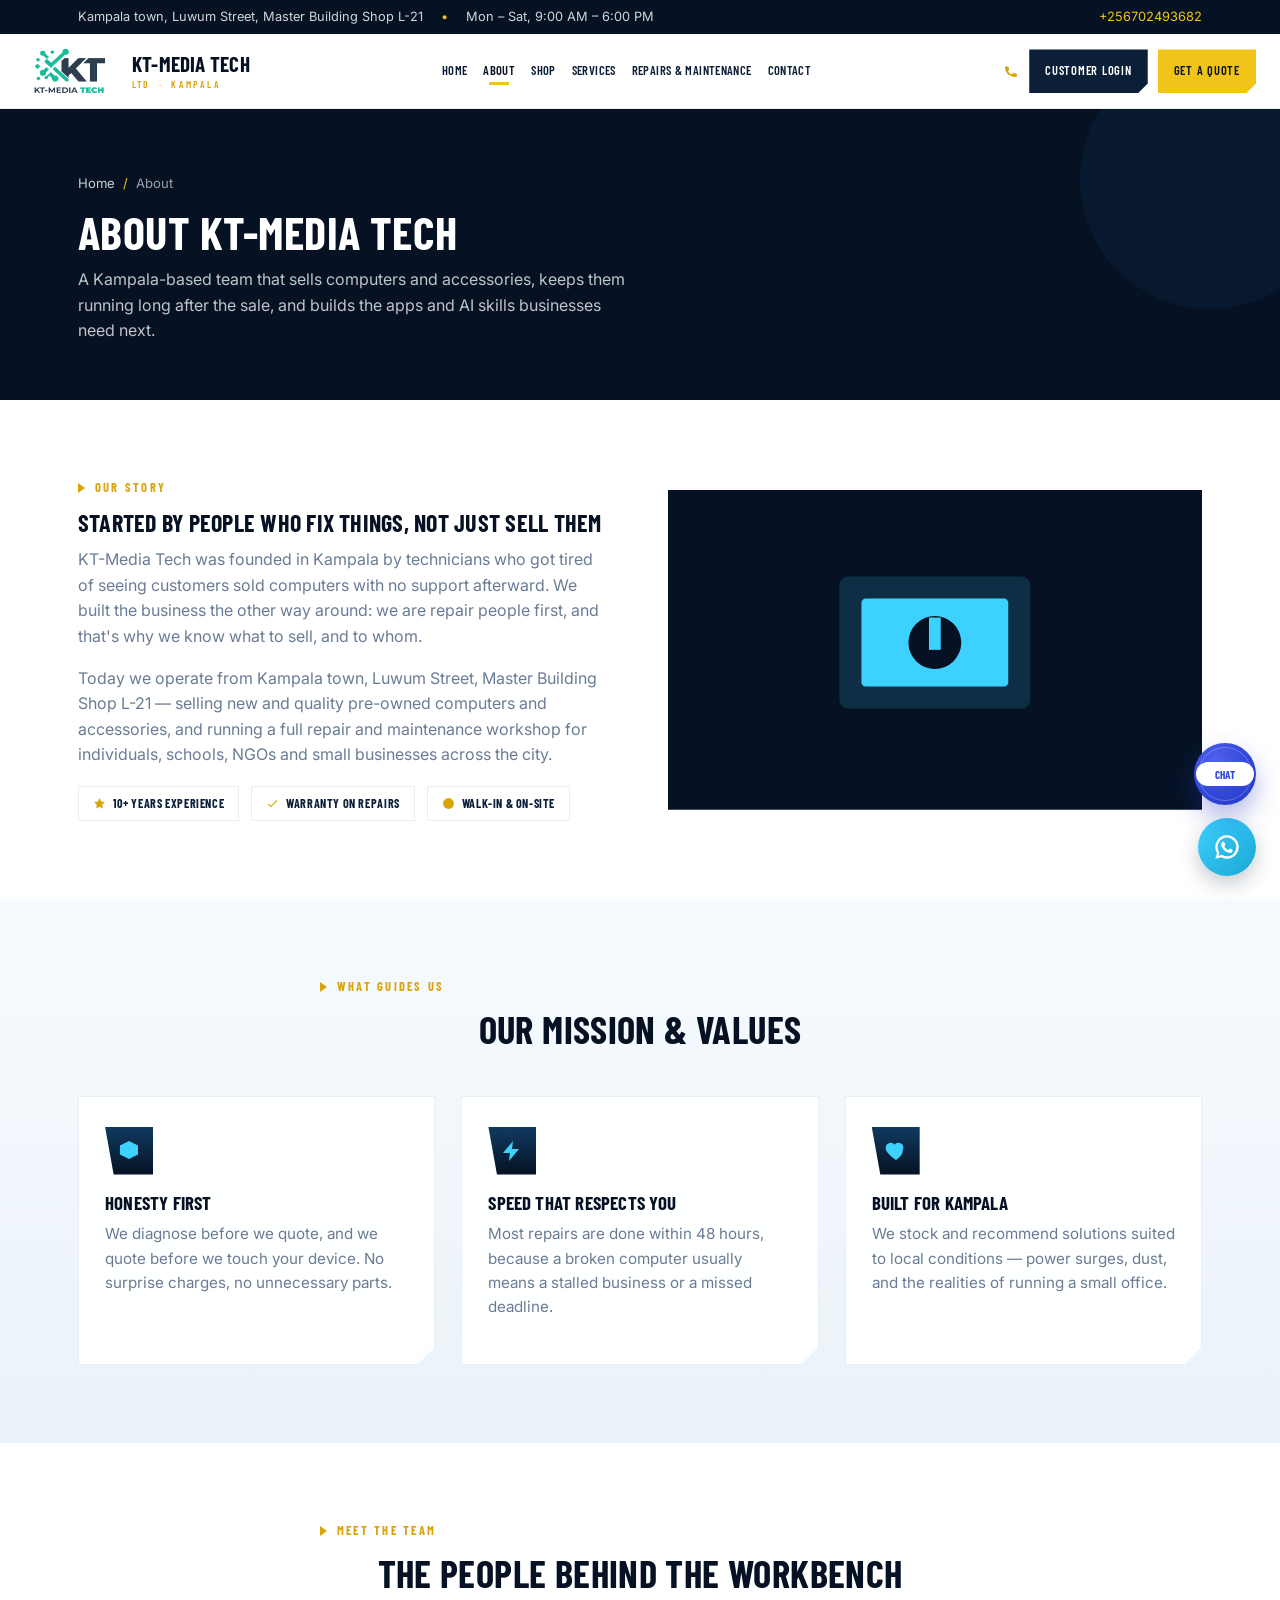
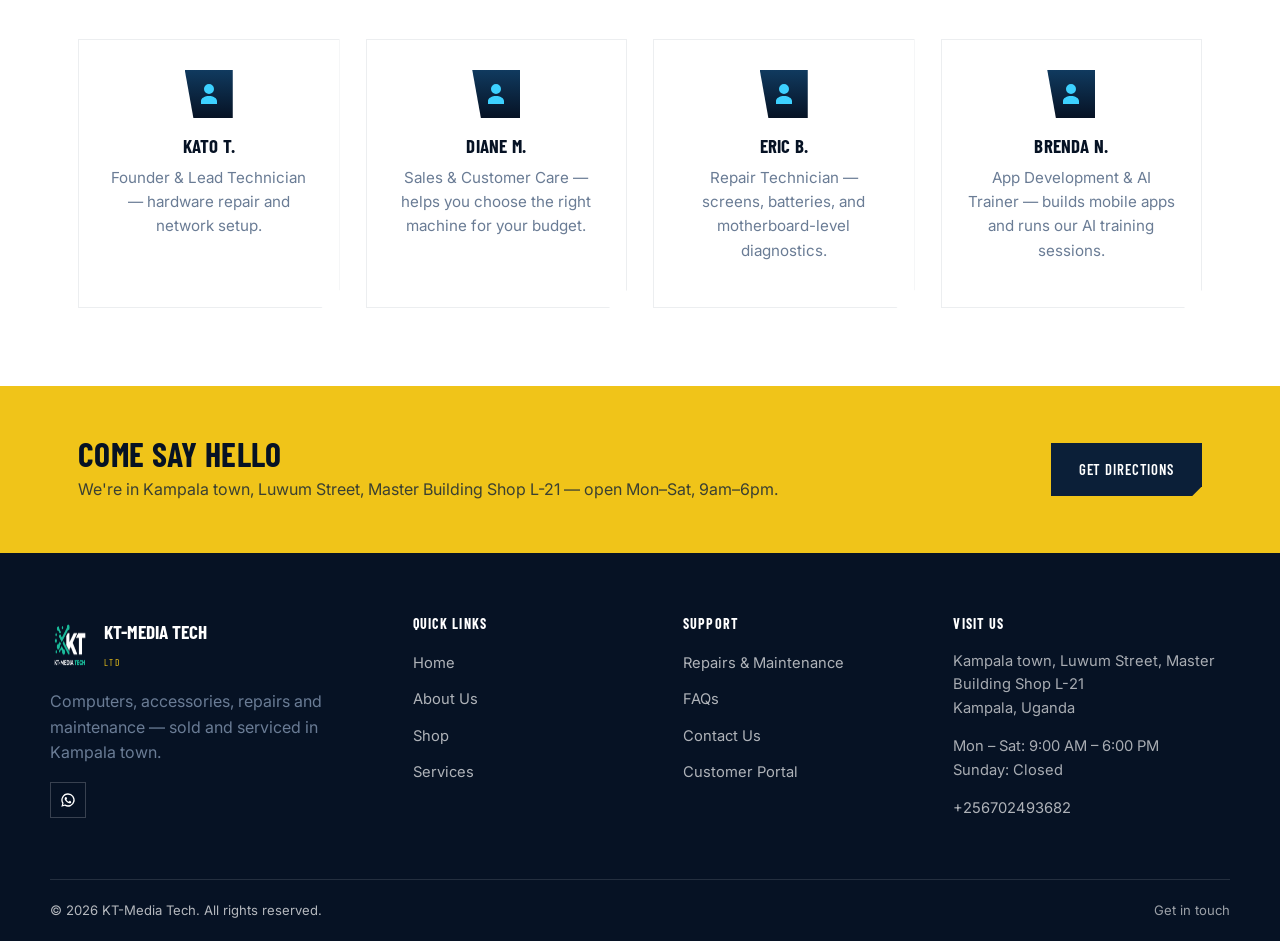
==== pages/about.html @ 31d77888 "Add files via upload" ====
<!DOCTYPE html>
<html lang="en">
<head>
<meta charset="UTF-8">
<meta name="viewport" content="width=device-width, initial-scale=1.0">
<meta name="language" content="English">
<meta name="author" content="KT-Media Tech Ltd">
<meta name="robots" content="index, follow">
<meta name="theme-color" content="#0b1f38">
<title>About Us — KT-Media Tech</title>
<meta name="description" content="Learn about KT-Media Tech, a Kampala-based computer sales, repair and maintenance company located Luwum Street, Master Building Shop L-21.">
<meta name="keywords" content="about KT-Media Tech, computer company Kampala, IT services provider Uganda, computer repair experts, business solutions Kampala">
<link rel="canonical" href="https://kt-media-tech.com/pages/about.html">
<meta property="og:title" content="About Us — KT-Media Tech">
<meta property="og:description" content="Learn about KT-Media Tech, a Kampala-based computer sales, repair and maintenance company.">
<meta property="og:type" content="website">
<meta property="og:url" content="https://kt-media-tech.com/pages/about.html">
<meta property="og:image" content="https://kt-media-tech.com/assets/logo.png">
<meta name="twitter:card" content="summary_large_image">
<meta name="twitter:title" content="About Us — KT-Media Tech">
<meta name="twitter:description" content="Learn about KT-Media Tech, a Kampala-based computer sales, repair and maintenance company.">
<meta name="twitter:image" content="https://kt-media-tech.com/assets/logo.png">
<link rel="icon" href="../assets/logo.png">
<link rel="preconnect" href="https://fonts.googleapis.com">
<link href="https://fonts.googleapis.com/css2?family=Barlow+Condensed:wght@500;600;700;800&family=Inter:wght@400;500;600;700&display=swap" rel="stylesheet">
<link rel="stylesheet" href="../assets/style.css">
</head>
<body>

<div class="topbar">
  <div class="container">
    <div class="seg">
      <span>Kampala town, Luwum Street, Master Building Shop L-21</span>
      <span class="dot">•</span>
      <span>Mon – Sat, 9:00 AM – 6:00 PM</span>
    </div>
    <div class="seg"><a href="tel:+256702493682">+256702493682</a></div>
  </div>
</div>

<header class="site-header">
  <div class="header-inner">
    <a href="../index.html" class="brand">
      <img src="../assets/logo.png" alt="KT-Media Tech logo">
      <span class="brand-text">
        <span class="t1">KT-MEDIA TECH</span><br>
        <span class="t2">LTD &nbsp;·&nbsp; KAMPALA</span>
      </span>
    </a>
    <nav class="main-nav">
      <a href="../index.html">Home</a>
      <a href="about.html" class="active">About</a>
      <a href="shop.html">Shop</a>
      <a href="services.html">Services</a>
      <a href="repairs.html">Repairs &amp; Maintenance</a>
      <a href="contact.html">Contact</a>
    </nav>
    <div class="header-cta">
      <span class="header-phone">
        <svg viewBox="0 0 24 24"><path d="M6.6 10.8c1.4 2.7 3.7 5 6.4 6.4l2.1-2.1c.3-.3.7-.4 1-.2 1.1.4 2.3.7 3.6.7.6 0 1 .4 1 1v3.4c0 .6-.4 1-1 1C9.6 21 3 14.4 3 6.3c0-.6.4-1 1-1h3.5c.6 0 1 .4 1 1 0 1.3.2 2.5.7 3.6.1.4 0 .8-.3 1.1l-2.3 2.1z"/></svg>
        <span class="label">+256702493682</span>
      </span>
      <a href="login.html" class="btn btn-navy">Customer Login</a>
      <a href="contact.html" class="btn btn-gold">Get a Quote</a>
    </div>
    <button class="nav-toggle" aria-label="Toggle menu"><span></span><span></span><span></span></button>
  </div>
</header>

<section class="page-hero">
  <div class="container">
    <div class="breadcrumb"><a href="../index.html">Home</a><span class="sep">/</span><span>About</span></div>
    <h1>About KT-Media Tech</h1>
    <p>A Kampala-based team that sells computers and accessories, keeps them running long after the sale, and builds the apps and AI skills businesses need next.</p>
  </div>
</section>

<section>
  <div class="container split">
    <div>
      <div class="eyebrow">Our story</div>
      <h2>Started by people who fix things, not just sell them</h2>
      <p>KT-Media Tech was founded in Kampala by technicians who got tired of seeing customers sold computers with no support afterward. We built the business the other way around: we are repair people first, and that's why we know what to sell, and to whom.</p>
      <p>Today we operate from Kampala town, Luwum Street, Master Building Shop L-21 — selling new and quality pre-owned computers and accessories, and running a full repair and maintenance workshop for individuals, schools, NGOs and small businesses across the city.</p>
      <div class="badge-row">
        <span class="badge"><svg viewBox="0 0 24 24"><path d="M12 2l3.1 6.3L22 9.3l-5 4.9 1.2 6.8L12 17.8l-6.2 3.2L7 14.2l-5-4.9 6.9-1z"/></svg>10+ years experience</span>
        <span class="badge"><svg viewBox="0 0 24 24"><path d="M9 16.2L4.8 12l-1.4 1.4L9 19 21 7l-1.4-1.4z"/></svg>Warranty on repairs</span>
        <span class="badge"><svg viewBox="0 0 24 24"><path d="M12 2a10 10 0 100 20 10 10 0 000-20z"/></svg>Walk-in & on-site</span>
      </div>
    </div>
    <div class="split-media">
      <svg viewBox="0 0 200 200" fill="none">
        <rect x="35" y="50" width="130" height="90" rx="6" fill="#3dd1ff" opacity="0.15"/>
        <rect x="50" y="65" width="100" height="60" rx="3" fill="#3dd1ff"/>
        <circle cx="100" cy="95" r="18" fill="#061224"/>
        <rect x="96" y="78" width="8" height="22" fill="#3dd1ff"/>
      </svg>
    </div>
  </div>
</section>

<section class="section-mist">
  <div class="container">
    <div class="section-head center">
      <div class="eyebrow">What guides us</div>
      <h2>Our mission &amp; values</h2>
    </div>
    <div class="grid grid-3">
      <div class="card">
        <div class="icon"><svg viewBox="0 0 24 24"><path d="M12 2l9 4.5v9L12 20l-9-4.5v-9z"/></svg></div>
        <h3>Honesty First</h3>
        <p>We diagnose before we quote, and we quote before we touch your device. No surprise charges, no unnecessary parts.</p>
      </div>
      <div class="card">
        <div class="icon"><svg viewBox="0 0 24 24"><path d="M13 2L3 14h7l-1 8 10-12h-7z"/></svg></div>
        <h3>Speed That Respects You</h3>
        <p>Most repairs are done within 48 hours, because a broken computer usually means a stalled business or a missed deadline.</p>
      </div>
      <div class="card">
        <div class="icon"><svg viewBox="0 0 24 24"><path d="M12 21s-7-4.4-9.5-9C0.7 8.4 2 4.8 5.6 4c2-.5 3.8.3 5 1.8.9-1.5 2.9-2.3 5-1.8 3.6.8 4.9 4.4 3 8C19 16.6 12 21 12 21z"/></svg></div>
        <h3>Built for Kampala</h3>
        <p>We stock and recommend solutions suited to local conditions — power surges, dust, and the realities of running a small office.</p>
      </div>
    </div>
  </div>
</section>

<section>
  <div class="container">
    <div class="section-head center">
      <div class="eyebrow">Meet the team</div>
      <h2>The people behind the workbench</h2>
    </div>
    <div class="grid grid-4">
      <div class="card text-center">
        <div class="icon" style="margin-inline:auto;"><svg viewBox="0 0 24 24"><path d="M12 12a5 5 0 100-10 5 5 0 000 10zm0 2c-4 0-8 2-8 5v3h16v-3c0-3-4-5-8-5z"/></svg></div>
        <h3>Kato T.</h3>
        <p>Founder &amp; Lead Technician — hardware repair and network setup.</p>
      </div>
      <div class="card text-center">
        <div class="icon" style="margin-inline:auto;"><svg viewBox="0 0 24 24"><path d="M12 12a5 5 0 100-10 5 5 0 000 10zm0 2c-4 0-8 2-8 5v3h16v-3c0-3-4-5-8-5z"/></svg></div>
        <h3>Diane M.</h3>
        <p>Sales &amp; Customer Care — helps you choose the right machine for your budget.</p>
      </div>
      <div class="card text-center">
        <div class="icon" style="margin-inline:auto;"><svg viewBox="0 0 24 24"><path d="M12 12a5 5 0 100-10 5 5 0 000 10zm0 2c-4 0-8 2-8 5v3h16v-3c0-3-4-5-8-5z"/></svg></div>
        <h3>Eric B.</h3>
        <p>Repair Technician — screens, batteries, and motherboard-level diagnostics.</p>
      </div>
      <div class="card text-center">
        <div class="icon" style="margin-inline:auto;"><svg viewBox="0 0 24 24"><path d="M12 12a5 5 0 100-10 5 5 0 000 10zm0 2c-4 0-8 2-8 5v3h16v-3c0-3-4-5-8-5z"/></svg></div>
        <h3>Brenda N.</h3>
        <p>App Development &amp; AI Trainer — builds mobile apps and runs our AI training sessions.</p>
      </div>
    </div>
  </div>
</section>

<section class="cta-banner">
  <div class="container cta-banner-inner">
    <div>
      <h2>Come say hello</h2>
      <p>We're in Kampala town, Luwum Street, Master Building Shop L-21 — open Mon–Sat, 9am–6pm.</p>
    </div>
    <a href="contact.html" class="btn btn-navy">Get Directions</a>
  </div>
</section>

<footer class="site-footer">
  <div class="container footer-top">
    <div>
      <div class="footer-brand">
        <img src="../assets/kt-media-logo-bright.png" alt="KT-Media Tech logo">
        <span><span class="t1">KT-MEDIA TECH</span><br><span class="t2">LTD</span></span>
      </div>
      <p>Computers, accessories, repairs and maintenance — sold and serviced in Kampala town.</p>
      <div class="footer-social">
        <a href="#" aria-label="Facebook"><svg viewBox="0 0 24 24"><path d="M22 12a10 10 0 10-11.6 9.9v-7H7.9V12h2.5v-1.9c0-2.5 1.5-3.9 3.7-3.9 1.1 0 2.2.2 2.2.2v2.5h-1.3c-1.2 0-1.6.8-1.6 1.6V12h2.8l-.4 2.9h-2.4v7A10 10 0 0022 12z"/></svg></a>
        <a href="#" aria-label="Instagram"><svg viewBox="0 0 24 24"><path d="M12 2.2c3.2 0 3.6 0 4.8.1 1.2.1 2 .2 2.6.5.7.3 1.2.6 1.7 1.1.5.5.9 1 1.1 1.7.3.6.4 1.4.5 2.6.1 1.2.1 1.6.1 4.8s0 3.6-.1 4.8c-.1 1.2-.2 2-.5 2.6-.3.7-.6 1.2-1.1 1.7-.5.5-1 .9-1.7 1.1-.6.3-1.4.4-2.6.5-1.2.1-1.6.1-4.8.1s-3.6 0-4.8-.1c-1.2-.1-2-.2-2.6-.5-.7-.3-1.2-.6-1.7-1.1-.5-.5-.9-1-1.1-1.7-.3-.6-.4-1.4-.5-2.6C2 15.6 2 15.2 2 12s0-3.6.1-4.8c.1-1.2.2-2 .5-2.6.3-.7.6-1.2 1.1-1.7.5-.5 1-.9 1.7-1.1.6-.3 1.4-.4 2.6-.5C9.4 2.2 9.8 2.2 12 2.2zm0 1.8c-3.1 0-3.5 0-4.7.1-1 0-1.6.2-2 .3-.5.2-.8.4-1.2.8-.4.4-.6.7-.8 1.2-.1.4-.3 1-.3 2C3 9.5 3 9.9 3 13s0 3.5.1 4.7c0 1 .2 1.6.3 2 .2.5.4.8.8 1.2.4.4.7.6 1.2.8.4.1 1 .3 2 .3 1.2.1 1.6.1 4.7.1s3.5 0 4.7-.1c1 0 1.6-.2 2-.3.5-.2.8-.4 1.2-.8.4-.4.6-.7.8-1.2.1-.4.3-1 .3-2 .1-1.2.1-1.6.1-4.7s0-3.5-.1-4.7c0-1-.2-1.6-.3-2-.2-.5-.4-.8-.8-1.2-.4-.4-.7-.6-1.2-.8-.4-.1-1-.3-2-.3-1.2-.1-1.6-.1-4.7-.1zM12 7a5 5 0 110 10 5 5 0 010-10zm0 1.8a3.2 3.2 0 100 6.4 3.2 3.2 0 000-6.4zm5.4-3a1.2 1.2 0 110 2.4 1.2 1.2 0 010-2.4z"/></svg></a>
        <a href="https://wa.me/256702493682" aria-label="WhatsApp"><svg viewBox="0 0 24 24"><path d="M12 2a10 10 0 00-8.6 15.1L2 22l5.1-1.3A10 10 0 1012 2zm0 18a8 8 0 01-4.1-1.1l-.3-.2-3 .8.8-2.9-.2-.3A8 8 0 1112 20zm4.4-5.9c-.2-.1-1.4-.7-1.6-.8-.2-.1-.4-.1-.5.1-.2.2-.6.8-.8 1-.1.2-.3.2-.5.1-1.5-.6-2.5-1.5-3.3-2.9-.1-.2-.1-.4.1-.5.2-.2.4-.4.6-.6.2-.2.2-.4.1-.6-.1-.2-.6-1.5-.8-2-.2-.5-.4-.4-.6-.4h-.5c-.2 0-.5.1-.7.3-.2.2-.9.9-.9 2.2s.9 2.6 1.1 2.8c.1.2 1.7 2.7 4.3 3.7 2 .8 2.4.6 2.8.5.4 0 1.2-.5 1.4-1 .2-.5.2-.9.1-1z"/></svg></a>
      </div>
    </div>
    <div class="footer-col">
      <h4>Quick Links</h4>
      <ul>
        <li><a href="../index.html">Home</a></li>
        <li><a href="about.html">About Us</a></li>
        <li><a href="shop.html">Shop</a></li>
        <li><a href="services.html">Services</a></li>
      </ul>
    </div>
    <div class="footer-col">
      <h4>Support</h4>
      <ul>
        <li><a href="repairs.html">Repairs &amp; Maintenance</a></li>
        <li><a href="faq.html">FAQs</a></li>
        <li><a href="contact.html">Contact Us</a></li>
        <li><a href="login.html">Customer Portal</a></li>
      </ul>
    </div>
    <div class="footer-col">
      <h4>Visit Us</h4>
      <p>Kampala town, Luwum Street, Master Building Shop L-21<br>Kampala, Uganda</p>
      <p>Mon – Sat: 9:00 AM – 6:00 PM<br>Sunday: Closed</p>
      <p><a href="tel:+256702493682">+256702493682</a></p>
    </div>
  </div>
  <div class="container footer-bottom">
    <span>&copy; <span data-year></span> KT-Media Tech. All rights reserved.</span>
    <span><a href="contact.html">Get in touch</a></span>
  </div>
</footer>

<a href="https://wa.me/256702493682" class="float-whatsapp" aria-label="Chat on WhatsApp" target="_blank" rel="noopener">
  <svg viewBox="0 0 24 24"><path d="M12 2a10 10 0 00-8.6 15.1L2 22l5.1-1.3A10 10 0 1012 2zm0 18a8 8 0 01-4.1-1.1l-.3-.2-3 .8.8-2.9-.2-.3A8 8 0 1112 20zm4.4-5.9c-.2-.1-1.4-.7-1.6-.8-.2-.1-.4-.1-.5.1-.2.2-.6.8-.8 1-.1.2-.3.2-.5.1-1.5-.6-2.5-1.5-3.3-2.9-.1-.2-.1-.4.1-.5.2-.2.4-.4.6-.6.2-.2.2-.4.1-.6-.1-.2-.6-1.5-.8-2-.2-.5-.4-.4-.6-.4h-.5c-.2 0-.5.1-.7.3-.2.2-.9.9-.9 2.2s.9 2.6 1.1 2.8c.1.2 1.7 2.7 4.3 3.7 2 .8 2.4.6 2.8.5.4 0 1.2-.5 1.4-1 .2-.5.2-.9.1-1z"/></svg>
</a>

<script src="../assets/site-config.js"></script>
<script src="../assets/main.js"></script>
</body>
</html>
---- assets/style.css ----
/* ===================================================================
   KT-Media Tech — Stylesheet
   Tokens: navy #0b1f38, navy-deep #061224, cyan #3dd1ff, gold #f0c419 (secondary accent)
   =================================================================== */

:root{
  --navy: #0b1f38;
  --navy-deep: #061224;
  --navy-soft: #103a5f;
  --cyan: #3dd1ff;
  --cyan-deep: #1ba7d4;
  --gold: #f0c419;
  --gold-deep: #d9a409;
  --ink: #0f2138;
  --mist: #edf5fb;
  --line: rgba(15,33,56,0.08);
  --white: #ffffff;
  --grey: #6a7c95;

  --font-display: "Barlow Condensed", sans-serif;
  --font-body: "Inter", sans-serif;

  --container: 1180px;
  --radius: 6px;
}

*{ box-sizing: border-box; }
html{ scroll-behavior: smooth; }
body{
  margin:0;
  font-family: var(--font-body);
  color: var(--ink);
  background: var(--white);
  line-height: 1.6;
  -webkit-font-smoothing: antialiased;
}
img{ max-width:100%; display:block; }
a{ color:inherit; text-decoration:none; }
ul{ margin:0; padding:0; list-style:none; }
h1,h2,h3,h4{
  font-family: var(--font-display);
  text-transform: uppercase;
  letter-spacing: 0.01em;
  line-height: 1.05;
  margin: 0 0 0.5em;
  color: var(--navy-deep);
}
p{ margin: 0 0 1em; color: var(--grey); }
.container{
  max-width: var(--container);
  margin: 0 auto;
  padding: 0 28px;
}

:focus-visible{
  outline: 3px solid var(--gold);
  outline-offset: 2px;
}

@media (prefers-reduced-motion: reduce){
  *{ animation-duration: 0.001ms !important; animation-iteration-count: 1 !important; transition-duration: 0.001ms !important; scroll-behavior: auto !important; }
}

/* ---------- chevron / power signature ---------- */
.chip{
  display:inline-flex;
  align-items:center;
  gap:8px;
  font-family: var(--font-display);
  text-transform: uppercase;
  font-weight: 600;
  font-size: 0.78rem;
  letter-spacing: 0.12em;
  color: var(--navy);
}
.chip::before{
  content:"";
  width:0; height:0;
  border-top: 6px solid transparent;
  border-bottom: 6px solid transparent;
  border-left: 8px solid var(--gold);
}

.cut{
  clip-path: polygon(0 0, 100% 0, 100% calc(100% - 16px), calc(100% - 16px) 100%, 0 100%);
}
.cut-left{
  clip-path: polygon(16px 0, 100% 0, 100% 100%, 0 100%, 0 16px);
}

/* ---------- buttons ---------- */
.btn{
  display:inline-flex;
  align-items:center;
  gap:10px;
  font-family: var(--font-display);
  text-transform: uppercase;
  letter-spacing: 0.06em;
  font-weight: 600;
  font-size: 0.92rem;
  padding: 13px 26px;
  border: 2px solid transparent;
  cursor:pointer;
  transition: transform 0.15s ease, background 0.15s ease, color 0.15s ease, border-color 0.15s ease, box-shadow 0.15s ease;
  clip-path: polygon(0 0, 100% 0, 100% calc(100% - 10px), calc(100% - 10px) 100%, 0 100%);
}
.btn-gold{ background: var(--gold); color: var(--navy-deep); }
.btn-gold:hover{ background: var(--gold-deep); transform: translateY(-2px); box-shadow: 0 16px 30px rgba(240,196,25,0.16); }
.btn-cyan{ background: linear-gradient(135deg, var(--cyan), var(--cyan-deep)); color: var(--navy-deep); }
.btn-cyan:hover{ background: linear-gradient(135deg, #2cc7f7, #1996c2); transform: translateY(-2px); box-shadow: 0 16px 30px rgba(61,209,255,0.18); }
.btn-outline{ background: transparent; border-color: rgba(255,255,255,0.55); color: var(--white); }
.btn-outline:hover{ border-color: var(--cyan); color: var(--cyan); transform: translateY(-2px); }
.btn-navy{ background: var(--navy); color: var(--white); }
.btn-navy:hover{ background: var(--navy-deep); transform: translateY(-2px); }
.btn-block{ width:100%; justify-content:center; }

/* ---------- header ---------- */
.site-header{
  position: sticky;
  top:0;
  z-index: 100;
  background: var(--white);
  border-bottom: 1px solid var(--line);
}
.header-inner{
  display:flex;
  align-items:center;
  justify-content: space-between;
  padding: 14px 24px;
  gap: 16px;
}
.brand{
  display:flex;
  align-items:center;
  gap:12px;
  flex-shrink:0;
}
.brand img{ width:96px; height:46px; }
.brand-text{ font-family: var(--font-display); line-height:1; }
.brand-text .t1{ font-size:1.32rem; font-weight:700; color:var(--navy-deep); letter-spacing:0.01em; }
.brand-text .t2{ font-size:0.62rem; font-weight:600; color: var(--gold-deep); letter-spacing:0.22em; }

.main-nav{ display:flex; gap:0; flex-wrap:nowrap; }
.main-nav a{
  font-family: var(--font-display);
  text-transform: uppercase;
  font-size: 0.82rem;
  font-weight: 600;
  letter-spacing: 0.03em;
  color: var(--navy);
  padding: 10px 10px;
  white-space: nowrap;
  position:relative;
}
.main-nav a::after{
  content:"";
  position:absolute;
  left:14px; right:14px; bottom:6px;
  height:3px;
  background: var(--gold);
  transform: scaleX(0);
  transform-origin:left;
  transition: transform 0.2s ease;
}
.main-nav a:hover::after,
.main-nav a.active::after{ transform: scaleX(1); }
.main-nav a.active{ color: var(--navy-deep); }

.header-cta{ display:flex; align-items:center; gap:10px; flex-shrink:0; }
.header-cta .btn{ padding: 11px 18px; font-size: 0.82rem; }
.header-phone{
  font-family: var(--font-display);
  font-weight:700;
  font-size:0.9rem;
  color: var(--navy-deep);
  display:flex;
  align-items:center;
  gap:6px;
  white-space:nowrap;
}
.header-phone svg{ width:16px; height:16px; fill: var(--gold-deep); }

.nav-toggle{
  display:none;
  background:none;
  border:none;
  cursor:pointer;
  padding:6px;
}
.nav-toggle span{
  display:block;
  width:24px; height:2px;
  background: var(--navy-deep);
  margin: 5px 0;
}

/* Narrow desktop / tablet landscape: trim before switching to the mobile nav */
@media (max-width: 1300px) and (min-width: 1181px){
  .header-phone span.label{ display:none; }
  .header-phone svg{ margin-right:0; }
  .header-cta .btn{ padding: 10px 14px; font-size: 0.78rem; }
  .main-nav a{ padding: 10px 8px; font-size: 0.78rem; }
}

/* Mobile + tablet: collapse to hamburger. Raised from the old 940px because the
   full desktop nav (6 links + phone + 2 buttons) does not reliably fit below ~1180px
   on real laptop/tablet screens — see header-overflow fix. */
@media (max-width: 1180px){
  .site-header{ position:sticky; top:0; z-index:50; }
  .header-inner{ flex-wrap:wrap; gap:14px; padding: 12px 18px; }
  .brand{ min-width:0; flex:1; }
  .brand img{ width:90px; height:40px; }
  .brand-text .t1{ font-size:1.05rem; }
  .brand-text .t2{ font-size:0.56rem; letter-spacing:0.16em; }
  .header-cta{ margin-left:auto; gap:10px; }
  .header-cta .btn{ display:none; }
  .header-phone{ padding-right:4px; }
  .header-phone span.label{ display:none; }
  .nav-toggle{ display:block; margin-left:2px; }
  .main-nav{
    display:none;
    position:absolute;
    top:100%; left:0; right:0;
    background: var(--white);
    border-bottom: 1px solid var(--line);
    flex-direction:column;
    padding: 10px 18px 16px;
    box-shadow: 0 14px 30px rgba(14,42,82,0.12);
  }
  .main-nav.open{ display:flex; }
  .main-nav a{ padding: 14px 0; border-bottom: 1px solid var(--line); white-space:normal; }
  .main-nav a:last-child{ border-bottom:none; }
  .main-nav a::after{ display:none; }
}
@media (max-width: 640px){
  .topbar .container{ padding: 8px 18px; }
  .topbar .seg{ gap:10px; }
  .topbar .seg:first-child{ flex-direction:column; align-items:flex-start; gap:4px; }
  .topbar .dot{ display:none; }
  .page-hero{ padding: 48px 18px 42px; }
  .page-hero::after{ width:180px; height:180px; right:-70px; top:-50px; }
  section{ padding: 62px 0; }
  .section-tight{ padding: 44px 0; }
  .tag-list{ gap:8px; }
  .tag-btn{ width:calc(50% - 4px); text-align:center; padding:10px 12px; }
}

/* ---------- top info bar ---------- */
.topbar{
  background: var(--navy-deep);
  color: rgba(255,255,255,0.82);
  font-size: 0.8rem;
}
.topbar .container{
  display:flex;
  justify-content:space-between;
  align-items:center;
  padding: 7px 28px;
  flex-wrap:wrap;
  gap: 6px;
}
.topbar a{ color: var(--gold); }
.topbar .seg{ display:flex; align-items:center; gap:18px; }
.topbar .dot{ color: var(--gold); }

/* ---------- hero ---------- */
.hero{
  position:relative;
  background: linear-gradient(180deg, rgba(6,18,36,0.98) 0%, #071a37 42%, #0e2f57 100%);
  color: var(--white);
  overflow:hidden;
}
.hero::before{
  content:"";
  position:absolute;
  inset:0;
  background:
    radial-gradient(circle at 18% 18%, rgba(61,209,255,0.24), transparent 18%),
    radial-gradient(circle at 16% 44%, rgba(240,196,25,0.14), transparent 14%),
    radial-gradient(circle at top right, rgba(61,209,255,0.14), transparent 24%),
    radial-gradient(circle at 25% 25%, rgba(240,196,25,0.1), transparent 14%),
    linear-gradient(180deg, rgba(7,27,55,0.22), transparent 46%);
  background-repeat: no-repeat;
  background-size: 280px 280px, 180px 180px, auto, auto, auto;
  pointer-events:none;
}
.hero::after{
  content:"";
  position:absolute;
  left:10%;
  top:8%;
  width:42%;
  height:42%;
  background-image:
    radial-gradient(circle, rgba(255,255,255,0.16) 1px, transparent 1px),
    linear-gradient(90deg, rgba(255,255,255,0.06) 1px, transparent 1px);
  background-size: 16px 16px, 100% 100%;
  opacity:0.72;
  pointer-events:none;
}
.hero-inner{
  position:relative;
  z-index:2;
  display:grid;
  grid-template-columns: 1.1fr 0.9fr;
  align-items:center;
  gap: 40px;
  padding: 96px 28px 110px;
  max-width: var(--container);
  margin:0 auto;
}
.hero-diag{
  position:absolute;
  top:0; right:0; bottom:0;
  width:46%;
  background: radial-gradient(circle at top right, rgba(61,209,255,0.18), transparent 32%), #071a37;
  clip-path: polygon(28% 0, 100% 0, 100% 100%, 0% 100%);
}
.hero-eyebrow{ margin-bottom:18px; }
.hero h1{
  font-size: clamp(2.4rem, 5vw, 4.1rem);
  color: var(--white);
  margin-bottom: 22px;
}
.hero h1 em{ color: var(--cyan); font-style: normal; }
.hero p.lead{
  color: rgba(255,255,255,0.82);
  font-size: 1.08rem;
  max-width: 520px;
  margin-bottom: 30px;
}
.hero-actions{ display:flex; gap:16px; flex-wrap:wrap; }
.hero-art{
  position:relative;
  z-index:2;
  justify-self:end;
  width:100%;
  max-width:420px;
}
.hero-console{
  background: rgba(8,24,42,0.98);
  border: 1px solid rgba(61,209,255,0.16);
  border-radius: 28px;
  box-shadow: 0 28px 70px rgba(0,0,0,0.35);
  padding: 22px;
}
.console-top{
  display:flex;
  align-items:center;
  gap:8px;
  margin-bottom: 24px;
  color: rgba(255,255,255,0.78);
}
.console-top strong{ letter-spacing:0.12em; font-size:0.82rem; }
.console-screen{
  background: #0b2a49;
  border-radius: 22px;
  border: 1px solid rgba(255,255,255,0.08);
  overflow:hidden;
  padding: 22px;
}
.console-pulse span{
  width: 18px;
  height: 18px;
  border-radius: 50%;
  display:inline-block;
  background: var(--cyan);
  box-shadow: 0 0 24px rgba(61,209,255,0.35);
  animation: pulse 2.2s ease-in-out infinite;
}
.console-grid{
  display:grid;
  grid-template-columns: 1fr 1fr;
  gap: 18px;
  margin-top: 22px;
}
.console-grid small{ color: rgba(255,255,255,0.72); }
.console-grid strong{ display:block; font-size:1.5rem; margin: 8px 0 4px; color: var(--white); }
.console-grid span{ color: rgba(255,255,255,0.65); font-size:0.92rem; }
.console-lines span{
  display:block;
  height: 8px;
  border-radius: 999px;
  background: linear-gradient(90deg, var(--cyan), rgba(61,209,255,0.28));
  margin-bottom: 10px;
}
.console-ticket{
  display:flex;
  align-items:center;
  gap:14px;
  margin-top: 20px;
  padding-top: 18px;
  border-top: 1px solid rgba(255,255,255,0.08);
}
.console-ticket .status-dot{
  width: 12px;
  height: 12px;
  border-radius: 50%;
  background: var(--cyan);
  box-shadow: 0 0 18px rgba(61,209,255,0.28);
}
.hero-stats{
  display:grid;
  grid-template-columns: repeat(3,1fr);
  border-top: 1px solid rgba(255,255,255,0.14);
  position:relative; z-index:2;
}
.hero-stats .stat{
  padding: 22px 28px;
  border-right: 1px solid rgba(255,255,255,0.14);
}
.hero-stats .stat:last-child{ border-right:none; }
.hero-stats .num{
  font-family: var(--font-display);
  font-size: 2rem;
  color: var(--cyan);
  font-weight:700;
}
.hero-stats .lbl{
  font-size: 0.78rem;
  text-transform:uppercase;
  letter-spacing:0.08em;
  color: rgba(255,255,255,0.65);
}

@media (max-width: 860px){
  .hero-inner{ grid-template-columns: 1fr; padding: 56px 22px 50px; }
  .hero-art{ display:none; }
  .hero-diag{ width:100%; clip-path: polygon(0 70%, 100% 55%, 100% 100%, 0 100%); }
  .hero-stats{ grid-template-columns: 1fr 1fr; }
}

@keyframes pulse{
  0%, 100%{ transform: scale(1); opacity: 0.9; }
  50%{ transform: scale(1.18); opacity: 0.55; }
}

/* ---------- page hero (sub pages) ---------- */
.page-hero{
  background: var(--navy-deep);
  color: var(--white);
  padding: 64px 28px 56px;
  position:relative;
  overflow:hidden;
}
.page-hero::after{
  content:"";
  position:absolute;
  right:-60px; top:-60px;
  width:260px; height:260px;
  background: var(--navy);
  border-radius:50%;
  opacity:0.6;
}
.page-hero .container{ position:relative; z-index:2; }
.breadcrumb{
  font-size:0.82rem;
  color: rgba(255,255,255,0.6);
  margin-bottom: 14px;
  display:flex; gap:8px; align-items:center;
}
.breadcrumb a{ color: rgba(255,255,255,0.8); }
.breadcrumb .sep{ color: var(--gold); }
.page-hero h1{ color:var(--white); font-size: clamp(2rem, 4vw, 2.9rem); margin-bottom:10px; }
.page-hero p{ color: rgba(255,255,255,0.75); max-width:560px; margin:0; }

/* ---------- sections ---------- */
section{ padding: 78px 0; }
.section-tight{ padding: 56px 0; }
.section-mist{
  background: linear-gradient(180deg, #f7fbff, #eaf2f8);
}
.section-navy{
  background: linear-gradient(180deg, var(--navy-deep), #071926);
  color: rgba(255,255,255,0.88);
}
.section-navy h2{ color: #f7fbff; }
.section-navy p{ color: rgba(255,255,255,0.74); }

.section-head{ max-width: 640px; margin-bottom: 46px; }
.section-head.center{ margin-inline:auto; text-align:center; }
.eyebrow{
  font-family: var(--font-display);
  text-transform:uppercase;
  letter-spacing:0.18em;
  font-size:0.78rem;
  font-weight:700;
  color: var(--gold-deep);
  display:flex; align-items:center; gap:10px;
  margin-bottom:12px;
}
.eyebrow::before{
  content:"";
  width:0;height:0;
  border-top:5px solid transparent; border-bottom:5px solid transparent;
  border-left:7px solid var(--gold-deep);
}
.section-navy .eyebrow, .hero .eyebrow{ color: var(--gold); }
.section-navy .eyebrow::before, .hero .eyebrow::before{ border-left-color: var(--gold); }
.section-head h2{ font-size: clamp(1.8rem, 3vw, 2.4rem); }

/* ---------- grids & cards ---------- */
.grid{ display:grid; gap:26px; }
.grid-2{ grid-template-columns: repeat(2,1fr); }
.grid-3{ grid-template-columns: repeat(3,1fr); }
.grid-4{ grid-template-columns: repeat(4,1fr); }
@media (max-width: 900px){ .grid-3,.grid-4{ grid-template-columns: repeat(2,1fr); } }
@media (max-width: 600px){ .grid-2,.grid-3,.grid-4{ grid-template-columns: 1fr; } }

.card{
  background: rgba(255,255,255,0.96);
  border: 1px solid rgba(13,40,71,0.08);
  padding: 30px 26px;
  clip-path: polygon(0 0, 100% 0, 100% calc(100% - 18px), calc(100% - 18px) 100%, 0 100%);
  transition: transform 0.18s ease, box-shadow 0.18s ease, border-color 0.18s ease;
}
.card:hover{
  transform: translateY(-4px);
  box-shadow: 0 18px 40px rgba(13,40,71,0.12);
  border-color: rgba(61,209,255,0.28);
}
.card .icon{
  width:48px; height:48px;
  display:flex; align-items:center; justify-content:center;
  background: linear-gradient(180deg, var(--navy-soft), var(--navy-deep));
  margin-bottom: 18px;
  clip-path: polygon(0 0, 100% 0, 100% 100%, 18% 100%);
}
.card .icon svg{ width:24px; height:24px; fill: var(--cyan); }
.card h3{ font-size:1.18rem; margin-bottom:10px; color: var(--navy-deep); }
.card p{ font-size:0.95rem; margin-bottom: 14px; }
.card .price{
  font-family: var(--font-display);
  color: var(--navy-deep);
  font-weight:700;
  font-size:0.92rem;
  letter-spacing:0.03em;
}
.card-link{
  font-family: var(--font-display);
  text-transform:uppercase;
  font-size:0.8rem;
  font-weight:700;
  letter-spacing:0.05em;
  color: var(--cyan-deep);
  display:inline-flex; align-items:center; gap:6px;
}
.card-link svg{ width:13px; height:13px; fill: var(--cyan); transition: transform 0.15s ease; }
.card:hover .card-link svg{ transform: translateX(4px); }

/* product card */
.product-card{
  background: rgba(255,255,255,0.96);
  border: 1px solid rgba(13,40,71,0.08);
  display:flex; flex-direction:column;
  overflow:hidden;
  transition: transform 0.18s ease, box-shadow 0.18s ease;
}
.product-card:hover{ transform: translateY(-4px); box-shadow: 0 18px 40px rgba(13,40,71,0.12); }
.product-thumb{
  background: linear-gradient(180deg, #071b36, #0c2b52);
  aspect-ratio: 4/3;
  display:flex; align-items:center; justify-content:center;
  position:relative;
  overflow:hidden;
  border-bottom: 1px solid rgba(255,255,255,0.08);
}
.product-thumb img{
  width:100%;
  height:100%;
  object-fit:cover;
  display:block;
}
.product-thumb svg{ width:64px; height:64px; fill: var(--white); opacity:0.9; }
.product-tag{
  position:absolute; top:12px; left:0;
  background: var(--cyan);
  color: var(--navy-deep);
  font-family: var(--font-display);
  font-size:0.7rem;
  font-weight:700;
  letter-spacing:0.06em;
  text-transform:uppercase;
  padding: 5px 12px 5px 14px;
  clip-path: polygon(0 0, 100% 0, 90% 100%, 0% 100%);
}
.product-body{ padding: 20px 22px 22px; display:flex; flex-direction:column; flex:1; }
.product-cat{ font-size:0.72rem; text-transform:uppercase; letter-spacing:0.1em; color: var(--cyan-deep); font-weight:700; margin-bottom:6px; }
.product-body h3{ font-size:1.05rem; margin-bottom:8px; }
.product-body p{ font-size:0.88rem; flex:1; }
.product-foot{ display:flex; justify-content:space-between; align-items:center; margin-top:10px; }
.product-price{ font-family: var(--font-display); font-weight:700; color: var(--navy-deep); font-size:1.05rem; }
.product-price .from{ font-size:0.68rem; color: var(--grey); text-transform:uppercase; font-weight:600; display:block; letter-spacing:0.06em; }

/* ---------- feature split ---------- */
.split{
  display:grid;
  grid-template-columns: 1fr 1fr;
  gap: 56px;
  align-items:center;
}
@media (max-width: 860px){ .split{ grid-template-columns:1fr; gap:34px; } }
.split-media{
  background: var(--navy-deep);
  min-height: 320px;
  position:relative;
  clip-path: polygon(0 0, 100% 0, 100% 100%, 0 100%);
  display:flex; align-items:center; justify-content:center;
  overflow:hidden;
}
.split-media svg{ width:55%; }
.list-check{ display:flex; flex-direction:column; gap:14px; margin: 22px 0 28px; }
.list-check li{ display:flex; gap:12px; align-items:flex-start; color: var(--ink); font-size:0.96rem; }
.list-check svg{ width:18px; height:18px; flex-shrink:0; margin-top:3px; fill: var(--gold-deep); }

/* ---------- process steps ---------- */
.steps{ display:grid; grid-template-columns: repeat(4,1fr); gap: 22px; counter-reset: step; }
@media (max-width: 900px){ .steps{ grid-template-columns: repeat(2,1fr); } }
@media (max-width: 560px){ .steps{ grid-template-columns: 1fr; } }
.step{ position:relative; padding-top: 50px; }
.step::before{
  counter-increment: step;
  content: counter(step, decimal-leading-zero);
  font-family: var(--font-display);
  font-size: 2.4rem;
  font-weight:700;
  color: var(--gold);
  position:absolute; top:-8px; left:0;
  opacity:0.9;
}
.step h4{ font-size:1.02rem; margin-bottom:8px; }
.step p{ font-size:0.9rem; }

/* ---------- testimonials ---------- */
.quote-card{
  background: var(--white);
  border-left: 4px solid var(--gold);
  padding: 26px 28px;
  box-shadow: 0 6px 18px rgba(14,42,82,0.06);
}
.quote-card p{ color: var(--ink); font-style: italic; margin-bottom:16px; }
.quote-name{ font-family: var(--font-display); font-weight:700; color: var(--navy-deep); font-size:0.92rem; }
.quote-role{ font-size:0.78rem; color: var(--grey); text-transform:uppercase; letter-spacing:0.05em; }

/* ---------- CTA banner ---------- */
.cta-banner{
  background: var(--gold);
  color: var(--navy-deep);
  padding: 50px 0;
}
.cta-banner-inner{
  display:flex; justify-content:space-between; align-items:center; gap:24px; flex-wrap:wrap;
}
.cta-banner h2{ color: var(--navy-deep); margin-bottom:6px; font-size: clamp(1.5rem,3vw,2.1rem); }
.cta-banner p{ color: rgba(8,27,56,0.78); margin:0; }

/* ---------- map / contact block ---------- */
.map-frame{
  border:1px solid var(--line);
  width:100%;
  aspect-ratio: 16/10;
}
.contact-info-card{
  background: var(--navy-deep);
  color: var(--white);
  padding: 36px 32px;
  clip-path: polygon(0 0, 100% 0, 100% 100%, 22px 100%, 0 calc(100% - 22px));
}
.contact-info-card h3{ color:var(--white); }
.contact-row{ display:flex; gap:14px; padding: 16px 0; border-bottom: 1px solid rgba(255,255,255,0.12); }
.contact-row:last-child{ border-bottom:none; }
.contact-row svg{ width:20px; height:20px; fill: var(--gold); flex-shrink:0; margin-top:2px; }
.contact-row .label{ font-size:0.74rem; text-transform:uppercase; letter-spacing:0.08em; color: rgba(255,255,255,0.55); margin-bottom:3px; }
.contact-row .value{ font-weight:600; }
.contact-row a{ color: var(--white); }
.contact-row a:hover{ color: var(--gold); }

/* ---------- forms ---------- */
.form-field{ margin-bottom: 20px; }
.form-field label{
  display:block;
  font-size:0.82rem;
  font-weight:600;
  text-transform:uppercase;
  letter-spacing:0.05em;
  color: var(--navy-deep);
  margin-bottom:8px;
}
.form-field input,
.form-field select,
.form-field textarea{
  width:100%;
  padding: 13px 14px;
  border: 1px solid var(--line);
  background: var(--white);
  font-family: var(--font-body);
  font-size:0.95rem;
  color: var(--ink);
  border-radius: 2px;
}
.form-field input:focus,
.form-field select:focus,
.form-field textarea:focus{
  outline:none;
  border-color: var(--navy);
  box-shadow: 0 0 0 3px rgba(14,42,82,0.12);
}
.form-row{ display:grid; grid-template-columns: 1fr 1fr; gap:18px; }
@media (max-width:560px){ .form-row{ grid-template-columns:1fr; } }
.form-note{ font-size:0.82rem; color: var(--grey); margin-top:10px; }

/* ---------- table (pricing) ---------- */
.price-table{ width:100%; border-collapse: collapse; background: var(--white); }
.price-table th,.price-table td{ padding: 16px 18px; border-bottom: 1px solid var(--line); text-align:left; font-size:0.95rem; }
.price-table thead th{
  background: var(--navy-deep); color: var(--white);
  font-family: var(--font-display); text-transform:uppercase; letter-spacing:0.05em; font-size:0.82rem;
}
.price-table tbody tr:hover{ background: var(--mist); }
.price-table td.amount{ font-family: var(--font-display); font-weight:700; color: var(--navy-deep); white-space:nowrap; }
.table-wrap{ overflow-x:auto; border:1px solid var(--line); }

/* ---------- badges ---------- */
.badge-row{ display:flex; gap:12px; flex-wrap:wrap; margin-top: 18px; }
.badge{
  font-family: var(--font-display);
  font-size:0.76rem; font-weight:700; text-transform:uppercase; letter-spacing:0.05em;
  padding: 7px 14px;
  border:1px solid var(--line);
  color: var(--navy);
  display:flex; align-items:center; gap:7px;
}
.badge svg{ width:13px; height:13px; fill:var(--gold-deep); }

/* ---------- accordion (FAQ) ---------- */
.accordion-item{ border-bottom: 1px solid var(--line); }
.accordion-q{
  width:100%;
  display:flex; justify-content:space-between; align-items:center;
  padding: 20px 4px;
  background:none; border:none; cursor:pointer;
  font-family: var(--font-display);
  font-size:1.02rem; font-weight:600; color: var(--navy-deep);
  text-align:left;
}
.accordion-q .plus{
  font-size:1.4rem; color: var(--gold-deep); transition: transform 0.2s ease; flex-shrink:0; margin-left:16px;
}
.accordion-item.open .plus{ transform: rotate(45deg); }
.accordion-a{
  max-height:0; overflow:hidden;
  transition: max-height 0.25s ease;
}
.accordion-a-inner{ padding: 0 4px 20px; color: var(--grey); font-size:0.95rem; }

/* ---------- footer ---------- */
.site-footer{ background: var(--navy-deep); color: rgba(255,255,255,0.7); }
.footer-top{
  display:grid;
  grid-template-columns: 1.4fr 1fr 1fr 1.2fr;
  gap: 40px;
  padding: 64px 0 44px;
}
@media (max-width: 860px){ .footer-top{ grid-template-columns: 1fr 1fr; } }
@media (max-width: 560px){
  .footer-top{ grid-template-columns: 1fr; padding-left: 20px; padding-right: 20px; }
  .footer-bottom{ padding-left: 20px; padding-right: 20px; }
}
.footer-brand{ display:flex; align-items:center; gap:12px; margin-bottom:16px; }
.footer-brand img{ width:42px; height:42px; }
.footer-brand .t1{ font-family: var(--font-display); font-size:1.2rem; color:var(--white); font-weight:700; }
.footer-brand .t2{ font-family: var(--font-display); font-size:0.6rem; color: var(--gold); letter-spacing:0.2em; }
.footer-col h4{
  color: var(--white); font-size:0.88rem; letter-spacing:0.08em; margin-bottom:18px;
}
.footer-col ul{ display:flex; flex-direction:column; gap:11px; }
.footer-col a{ font-size:0.92rem; color: rgba(255,255,255,0.68); }
.footer-col a:hover{ color: var(--gold); }
.footer-col p{ color: rgba(255,255,255,0.65); font-size:0.92rem; }
.footer-social{ display:flex; gap:10px; margin-top:16px; }
.footer-social a{
  width:36px;height:36px;
  border:1px solid rgba(255,255,255,0.2);
  display:flex; align-items:center; justify-content:center;
}
.footer-social a:hover{ border-color: var(--gold); background: rgba(240,196,25,0.1); }
.footer-social svg{ width:16px; height:16px; fill: var(--white); }
.footer-social a[href="#"]{ display:none; }
.footer-bottom{
  border-top: 1px solid rgba(255,255,255,0.12);
  padding: 20px 0;
  display:flex; justify-content:space-between; align-items:center; flex-wrap:wrap; gap:10px;
  font-size: 0.82rem;
}
.footer-bottom a{ color: rgba(255,255,255,0.6); }
.footer-bottom a:hover{ color: var(--gold); }

/* ---------- whatsapp float ---------- */
.float-whatsapp{
  position:fixed; bottom:24px; right:24px; z-index:200;
  width:58px; height:58px;
  background: linear-gradient(135deg, var(--cyan), var(--cyan-deep));
  border-radius:50%;
  display:flex; align-items:center; justify-content:center;
  box-shadow: 0 8px 20px rgba(13,40,71,0.24);
  transition: transform 0.2s ease, box-shadow 0.2s ease;
}
.float-whatsapp:hover{ transform: scale(1.08); box-shadow: 0 12px 26px rgba(13,40,71,0.28); }
.float-whatsapp svg{ width:28px; height:28px; fill: var(--white); }

/* ---------- customer portal: login ---------- */
.portal-shell{
  min-height: calc(100vh - 250px);
  display:flex;
  align-items:center;
  justify-content:center;
  background: var(--mist);
  padding: 60px 20px;
}
.login-card{
  background: var(--white);
  border: 1px solid var(--line);
  width: 100%;
  max-width: 420px;
  padding: 40px 36px 34px;
  clip-path: polygon(0 0, 100% 0, 100% calc(100% - 22px), calc(100% - 22px) 100%, 0 100%);
}
.login-card .login-logo{ display:flex; align-items:center; gap:12px; margin-bottom: 26px; }
.login-card .login-logo img{ width:42px; height:42px; }
.login-card h1{ font-size: 1.7rem; margin-bottom:6px; }
.login-card p.lead-small{ color: var(--grey); font-size:0.92rem; margin-bottom: 26px; }
.demo-banner{
  background: #fff7da;
  border: 1px solid #f0c419;
  color: #6b5200;
  font-size: 0.82rem;
  padding: 10px 14px;
  margin-bottom: 22px;
  display:flex;
  gap:10px;
  align-items:flex-start;
}
.demo-banner svg{ width:16px; height:16px; flex-shrink:0; margin-top:2px; fill:#b8860b; }
.login-foot{ text-align:center; margin-top:20px; font-size:0.88rem; color: var(--grey); }
.login-foot a{ color: var(--navy); font-weight:600; }
.error-text{ color:#c0392b; font-size:0.84rem; margin-top:-10px; margin-bottom:16px; display:none; }
.error-text.show{ display:block; }

/* ---------- customer portal: dashboard ---------- */
.portal-header{
  background: var(--navy-deep);
  color: var(--white);
  padding: 18px 0;
}
.portal-header .header-inner{ padding: 0; }
.portal-user{ display:flex; align-items:center; gap:12px; }
.portal-user .avatar{
  width:38px; height:38px; border-radius:50%;
  background: var(--gold);
  color: var(--navy-deep);
  display:flex; align-items:center; justify-content:center;
  font-family: var(--font-display); font-weight:700;
}
.portal-user .name{ font-size:0.9rem; font-weight:600; line-height:1.2; }
.portal-user .plan{ font-size:0.74rem; color: var(--gold); text-transform:uppercase; letter-spacing:0.05em; }
.logout-link{ display:flex; align-items:center; gap:6px; font-family:var(--font-display); font-size:0.85rem; font-weight:600; text-transform:uppercase; letter-spacing:0.04em; color: rgba(255,255,255,0.75); }
.logout-link:hover{ color: var(--gold); }
.logout-link svg{ width:15px; height:15px; fill: currentColor; }

.dash-wrap{ background: var(--mist); min-height: calc(100vh - 280px); padding: 40px 0 60px; }
.dash-grid{ display:grid; grid-template-columns: 260px 1fr; gap: 28px; align-items:start; }
@media (max-width: 860px){ .dash-grid{ grid-template-columns: 1fr; } }

.dash-nav{ background: var(--white); border: 1px solid var(--line); }
.dash-nav button{
  width:100%; text-align:left;
  display:flex; align-items:center; gap:12px;
  padding: 15px 20px;
  background:none; border:none; cursor:pointer;
  font-family: var(--font-display);
  font-size:0.92rem; font-weight:600; letter-spacing:0.02em;
  color: var(--navy);
  border-left: 3px solid transparent;
  border-bottom: 1px solid var(--line);
}
.dash-nav button:last-child{ border-bottom:none; }
.dash-nav button svg{ width:17px; height:17px; fill: var(--gold-deep); flex-shrink:0; }
.dash-nav button.active{ background: var(--mist); border-left-color: var(--gold); color: var(--navy-deep); }
.dash-nav button:hover{ background: var(--mist); }

.dash-panel{ display:none; }
.dash-panel.active{ display:block; }

.dash-card{ background: var(--white); border:1px solid var(--line); padding: 28px 26px; margin-bottom:22px; }
.dash-card h2{ font-size:1.3rem; margin-bottom: 4px; }
.dash-card .sub{ color: var(--grey); font-size:0.9rem; margin-bottom:22px; }

.summary-row{ display:grid; grid-template-columns: repeat(3,1fr); gap:18px; margin-bottom:26px; }
@media (max-width:700px){ .summary-row{ grid-template-columns:1fr; } }
.summary-tile{ background: var(--white); border:1px solid var(--line); padding: 20px 22px; border-left: 3px solid var(--gold); }
.summary-tile .num{ font-family: var(--font-display); font-size:1.8rem; font-weight:700; color: var(--navy-deep); }
.summary-tile .lbl{ font-size:0.8rem; color: var(--grey); text-transform:uppercase; letter-spacing:0.05em; }

.plan-banner{
  background: var(--navy-deep); color: var(--white);
  padding: 22px 26px; margin-bottom:24px;
  display:flex; justify-content:space-between; align-items:center; flex-wrap:wrap; gap:14px;
}
.plan-banner h3{ color: var(--white); font-size:1.1rem; margin-bottom:4px; }
.plan-banner p{ color: rgba(255,255,255,0.7); margin:0; font-size:0.88rem; }
.plan-banner .badge{ border-color: rgba(255,255,255,0.3); color: var(--gold); }

.status-pill{
  display:inline-flex; align-items:center; gap:6px;
  font-family: var(--font-display); font-size:0.72rem; font-weight:700; text-transform:uppercase; letter-spacing:0.04em;
  padding: 4px 11px;
  border-radius: 2px;
}
.status-open{ background:#fdecea; color:#c0392b; }
.status-progress{ background:#fff7da; color:#9a7300; }
.status-resolved{ background:#eafaf0; color:#1b6e3b; }

.ticket-row{
  display:flex; justify-content:space-between; align-items:center; gap:16px;
  padding: 16px 0; border-bottom: 1px solid var(--line); flex-wrap:wrap;
}
.ticket-row:last-child{ border-bottom:none; }
.ticket-main{ display:flex; flex-direction:column; gap:4px; }
.ticket-id{ font-size:0.74rem; color: var(--grey); text-transform:uppercase; letter-spacing:0.05em; }
.ticket-title{ font-weight:600; color: var(--navy-deep); }
.ticket-meta{ font-size:0.82rem; color: var(--grey); }
.ticket-right{ display:flex; align-items:center; gap:14px; flex-wrap:wrap; }

.device-row{ display:flex; justify-content:space-between; align-items:center; padding:14px 0; border-bottom:1px solid var(--line); }
.device-row:last-child{ border-bottom:none; }
.device-name{ font-weight:600; color: var(--navy-deep); font-size:0.95rem; }
.device-meta{ font-size:0.82rem; color: var(--grey); }

.empty-state{ text-align:center; padding: 36px 20px; color: var(--grey); }
.empty-state svg{ width:42px; height:42px; fill: var(--line); margin-bottom:12px; }

/* ---------- utility ---------- */
.text-center{ text-align:center; }
.mt-0{ margin-top:0; }
.mb-0{ margin-bottom:0; }
.tag-list{ display:flex; gap:10px; flex-wrap:wrap; margin-bottom:30px; }

/* ---------- shop search toolbar ---------- */
.shop-toolbar{
  display:flex;
  justify-content:space-between;
  align-items:center;
  gap:20px;
  flex-wrap:wrap;
  margin-bottom:24px;
}
.shop-search{
  display:flex;
  flex-direction:column;
  gap:6px;
  flex:1;
  min-width:240px;
  max-width:420px;
}
.shop-search span{
  font-family: var(--font-display);
  font-size:0.78rem;
  font-weight:700;
  text-transform:uppercase;
  letter-spacing:0.06em;
  color: var(--navy);
}
.shop-search input{
  width:100%;
  padding: 12px 16px 12px 40px;
  border: 1px solid var(--line);
  border-radius: 2px;
  background: var(--white) url("data:image/svg+xml,%3Csvg xmlns='http://www.w3.org/2000/svg' viewBox='0 0 24 24' width='16' height='16' fill='%235c6b73'%3E%3Cpath d='M10 2a8 8 0 105.3 14L20 20.7 21.4 19.3 16.7 14.6A8 8 0 0010 2zm0 2a6 6 0 110 12 6 6 0 010-12z'/%3E%3C/svg%3E") no-repeat 14px center;
  font-family: var(--font-body);
  font-size:0.95rem;
  color: var(--ink);
}
.shop-search input::placeholder{ color: var(--grey); }
.shop-search input:focus{
  outline:none;
  border-color: var(--cyan);
  box-shadow: 0 0 0 3px rgba(61,209,255,0.18);
}
.shop-count{
  font-size:0.9rem;
  color: var(--grey);
  white-space:nowrap;
}
.shop-count strong{
  font-family: var(--font-display);
  color: var(--navy-deep);
  font-size:1.05rem;
}
.shop-empty{
  text-align:center;
  padding: 60px 20px;
  color: var(--grey);
  border: 1px dashed var(--line);
  margin-top: 10px;
}

.shop-advanced-controls{
  display:flex;
  gap:12px;
  align-items:flex-end;
  flex-wrap:wrap;
}

.filter-group{
  display:flex;
  flex-direction:column;
  gap:6px;
  min-width:170px;
}

.filter-group span{
  font-family: var(--font-display);
  font-size:0.76rem;
  text-transform:uppercase;
  letter-spacing:0.06em;
  color: var(--navy);
  font-weight:700;
}

.filter-group select{
  border:1px solid var(--line);
  padding:10px 12px;
  font-family: var(--font-body);
  color: var(--ink);
  background: var(--white);
}

.search-suggest{
  margin-top:8px;
  border:1px solid var(--line);
  background: var(--white);
  box-shadow: 0 8px 20px rgba(14,42,82,0.08);
  max-width:100%;
}

.suggest-item{
  display:block;
  width:100%;
  text-align:left;
  background:none;
  border:none;
  border-bottom:1px solid var(--line);
  padding:10px 12px;
  cursor:pointer;
  color: var(--navy-deep);
  font-size:0.9rem;
}

.suggest-item:last-child{ border-bottom:none; }
.suggest-item:hover{ background: var(--mist); }

.stock-badge{
  display:inline-flex;
  align-items:center;
  gap:6px;
  width:fit-content;
  font-size:0.7rem;
  text-transform:uppercase;
  letter-spacing:0.06em;
  font-weight:700;
  padding:4px 8px;
  margin-bottom:8px;
}

.stock-in-stock{ background:#eafaf0; color:#1b6e3b; }
.stock-low-stock{ background:#fff7da; color:#9a7300; }
.stock-preorder{ background:#e9eef8; color:#335b97; }

.compare-btn{
  font-size:0.78rem;
  font-weight:700;
  letter-spacing:0.04em;
  text-transform:uppercase;
}

.compare-btn.is-active{
  background: var(--navy-deep);
  color: var(--white);
  border-color: var(--navy-deep);
}

.compare-modal-content{ max-width: 960px; }

.compare-grid{
  display:grid;
  grid-template-columns: repeat(auto-fit, minmax(220px, 1fr));
  gap:14px;
}

.compare-col{
  border:1px solid var(--line);
  padding:16px;
  background: var(--mist);
}

.compare-col h3{ font-size:0.95rem; margin-bottom:8px; }
.cmp-cat{ font-size:0.78rem; text-transform:uppercase; letter-spacing:0.05em; margin-bottom:6px; }
.cmp-price{ font-family: var(--font-display); font-size:1.1rem; color: var(--navy-deep); margin-bottom:10px; }

.compare-empty{
  text-align:center;
  color: var(--grey);
  border:1px dashed var(--line);
  padding:22px;
}

.recent-section{ margin-top:24px; }
.recent-section h3{ font-size:1rem; margin-bottom:10px; }

.recent-grid{
  display:grid;
  grid-template-columns: repeat(auto-fit, minmax(180px, 1fr));
  gap:12px;
}

.recent-item{
  border:1px solid var(--line);
  padding:12px;
  background: #fff;
}

.recent-item h4{ font-size:0.85rem; margin-bottom:4px; }
.recent-item p{ font-size:0.78rem; margin-bottom:2px; }
.recent-item span{ font-weight:700; color: var(--navy-deep); font-size:0.85rem; }

.faq-search-wrap{
  margin-bottom:16px;
  padding:14px;
  border:1px solid var(--line);
  background: var(--mist);
}

.faq-search{ max-width: 100%; }
.faq-search-count{ margin-top:8px; font-size:0.82rem; color: var(--grey); }

.tag-btn{
  font-family: var(--font-display);
  font-size:0.82rem; font-weight:600; text-transform:uppercase; letter-spacing:0.04em;
  padding: 9px 18px;
  border: 1px solid var(--line);
  background: var(--white);
  color: var(--navy);
  cursor:pointer;
}
.tag-btn.active, .tag-btn:hover{ background: var(--navy-deep); color: var(--white); border-color: var(--navy-deep); }
.hidden{ display:none !important; }

/* ===== ENHANCED SHOPPING CART & PRODUCT DETAILS ===== */

/* Product action buttons */
.product-actions {
  display: flex;
  gap: 12px;
  margin-top: 16px;
  width: 100%;
}

.product-btn {
  flex: 1;
  padding: 10px;
  border: 1px solid var(--line);
  background: var(--white);
  color: var(--navy);
  cursor: pointer;
  border-radius: var(--radius);
  font-size: 1.2rem;
  transition: all 0.2s ease;
  display: flex;
  align-items: center;
  justify-content: center;
}

.product-actions .compare-btn{
  flex: 1.35;
}

.product-btn:hover {
  background: var(--mist);
  border-color: var(--cyan);
}

.eye-btn, .cart-btn {
  flex: 1;
}

/* Floating cart widget */
.floating-cart {
  position: fixed;
  bottom: 85px;
  right: 25px;
  z-index: 999;
  display: flex;
  align-items: center;
  gap: 0;
}

.cart-float-btn {
  position: relative;
  width: 60px;
  height: 60px;
  border-radius: 50%;
  background: linear-gradient(135deg, var(--navy-deep), var(--navy));
  border: none;
  color: var(--cyan);
  font-size: 1.4rem;
  cursor: pointer;
  display: flex;
  align-items: center;
  justify-content: center;
  box-shadow: 0 4px 12px rgba(61, 209, 255, 0.3);
  transition: all 0.3s ease;
}

.cart-float-btn:hover {
  transform: scale(1.1);
  box-shadow: 0 6px 16px rgba(61, 209, 255, 0.5);
}

.cart-float-btn svg {
  width: 28px;
  height: 28px;
  fill: currentColor;
}

.cart-badge {
  position: absolute;
  top: -8px;
  right: -8px;
  background: var(--gold);
  color: var(--navy-deep);
  border-radius: 50%;
  width: 28px;
  height: 28px;
  display: flex;
  align-items: center;
  justify-content: center;
  font-size: 0.75rem;
  font-weight: 700;
  border: 2px solid var(--white);
}

/* Modal base styles */
.modal {
  display: none;
  position: fixed;
  top: 0;
  left: 0;
  width: 100%;
  height: 100%;
  z-index: 1000;
  align-items: center;
  justify-content: center;
  background: rgba(0, 0, 0, 0.5);
}

.modal.active {
  display: flex;
}

.modal-overlay {
  position: absolute;
  top: 0;
  left: 0;
  width: 100%;
  height: 100%;
  cursor: pointer;
}

.modal-content {
  position: relative;
  background: var(--white);
  border-radius: var(--radius);
  padding: 40px;
  max-width: 500px;
  width: 90%;
  max-height: 90vh;
  overflow-y: auto;
  z-index: 1001;
}

.modal-content h2 {
  margin-top: 0;
  margin-bottom: 16px;
  color: var(--navy-deep);
  font-size: 1.4rem;
}

.modal-close {
  position: absolute;
  top: 16px;
  right: 16px;
  background: none;
  border: none;
  font-size: 2rem;
  cursor: pointer;
  color: var(--grey);
  padding: 0;
  width: 32px;
  height: 32px;
  display: flex;
  align-items: center;
  justify-content: center;
  transition: color 0.2s ease;
}

.modal-close:hover {
  color: var(--navy-deep);
}

/* Product details modal specific */
.modal-product-details .modal-content {
  max-width: 550px;
}

.product-details-body p {
  line-height: 1.7;
  margin-bottom: 20px;
  color: var(--grey);
}

.detail-meta {
  display: flex;
  gap: 12px;
  margin-bottom: 20px;
  align-items: center;
  flex-wrap: wrap;
}

.detail-tag {
  display: inline-block;
  background: rgba(61, 209, 255, 0.1);
  color: var(--cyan);
  padding: 6px 12px;
  border-radius: 20px;
  font-size: 0.8rem;
  font-weight: 600;
  text-transform: uppercase;
  letter-spacing: 0.02em;
}

.detail-price {
  background: rgba(240, 196, 25, 0.1);
  color: var(--navy-deep);
  padding: 6px 12px;
  border-radius: 4px;
  font-weight: 700;
  font-size: 1.05rem;
  font-family: var(--font-display);
}

.modal-actions {
  display: flex;
  gap: 12px;
  margin-top: 24px;
}

.modal-actions .btn {
  flex: 1;
}

/* Cart popup modal */
.cart-popup-content {
  max-width: 600px;
  max-height: 80vh;
  display: flex;
  flex-direction: column;
}

.cart-popup-items {
  flex: 1;
  overflow-y: auto;
  margin-bottom: 20px;
  padding-right: 8px;
}

.cart-popup-item {
  border: 1px solid var(--line);
  border-radius: 6px;
  padding: 16px;
  margin-bottom: 12px;
  background: var(--mist);
}

.item-header {
  display: flex;
  justify-content: space-between;
  align-items: flex-start;
  margin-bottom: 12px;
  gap: 12px;
}

.item-header strong {
  color: var(--navy-deep);
  font-size: 0.95rem;
}

.delete-cart-item {
  background: none;
  border: none;
  color: var(--grey);
  cursor: pointer;
  font-size: 1.2rem;
  padding: 0;
  width: 24px;
  height: 24px;
  display: flex;
  align-items: center;
  justify-content: center;
  transition: color 0.2s ease;
}

.delete-cart-item:hover {
  color: #d32f2f;
}

.item-footer {
  display: flex;
  justify-content: space-between;
  align-items: center;
  gap: 12px;
}

.qty-control {
  display: flex;
  align-items: center;
  border: 1px solid var(--line);
  border-radius: 4px;
  background: var(--white);
  overflow: hidden;
}

.qty-btn {
  background: none;
  border: none;
  color: var(--navy);
  cursor: pointer;
  width: 32px;
  height: 32px;
  display: flex;
  align-items: center;
  justify-content: center;
  font-size: 1rem;
  font-weight: 600;
  transition: background 0.2s ease;
}

.qty-btn:hover {
  background: var(--mist);
}

.qty-input {
  border: none;
  width: 50px;
  text-align: center;
  font-size: 0.9rem;
  padding: 0 4px;
  background: var(--white);
  color: var(--navy-deep);
  font-weight: 600;
}

.qty-input::-webkit-outer-spin-button,
.qty-input::-webkit-inner-spin-button {
  -webkit-appearance: none;
  margin: 0;
}

.qty-input[type=number] {
  appearance: textfield;
  -moz-appearance: textfield;
}

.item-price {
  font-weight: 700;
  color: var(--navy-deep);
  font-family: var(--font-display);
  font-size: 0.95rem;
  white-space: nowrap;
}

.cart-popup-summary {
  border-top: 2px solid var(--line);
  padding-top: 16px;
  margin-bottom: 16px;
}

.summary-line {
  display: flex;
  justify-content: space-between;
  align-items: center;
  font-weight: 700;
  color: var(--navy-deep);
  font-size: 1.1rem;
  font-family: var(--font-display);
}

/* Form styles */
.form-group {
  margin-bottom: 18px;
}

.form-group label {
  display: block;
  margin-bottom: 6px;
  font-weight: 600;
  font-size: 0.9rem;
  color: var(--navy-deep);
}

.form-group input,
.form-group textarea {
  width: 100%;
  padding: 10px 12px;
  border: 1px solid var(--line);
  border-radius: 4px;
  font-family: var(--font-body);
  font-size: 0.95rem;
  color: var(--ink);
  transition: all 0.2s ease;
}

.form-group input:focus,
.form-group textarea:focus {
  outline: none;
  border-color: var(--cyan);
  box-shadow: 0 0 0 3px rgba(61, 209, 255, 0.1);
}

.form-group textarea {
  resize: vertical;
  min-height: 100px;
}

/* Button block */
.btn-block {
  width: 100% !important;
  display: block !important;
}

body.modal-open {
  overflow: hidden;
}

/* Mobile responsive for floating cart */
@media (max-width: 640px) {
  .floating-cart {
    bottom: 20px;
    right: 20px;
  }

  .cart-float-btn {
    width: 54px;
    height: 54px;
  }

  .cart-float-btn svg {
    width: 24px;
    height: 24px;
  }

  .cart-badge {
    width: 24px;
    height: 24px;
    font-size: 0.7rem;
    top: -6px;
    right: -6px;
  }

  .modal-content {
    padding: 24px;
    max-width: 95vw;
    max-height: 95vh;
    border-radius: 12px;
  }

  .product-actions {
    gap: 10px;
    flex-wrap:wrap;
  }

  .product-btn {
    padding: 8px;
    min-width: 90px;
  }

  .shop-advanced-controls{
    width:100%;
  }

  .filter-group{
    min-width: 0;
    width:100%;
  }

  .cart-popup-items {
    max-height: 50vh;
  }

  .modal-actions {
    flex-direction: column;
  }

  .modal-actions .btn {
    width: 100%;
  }
}


/* ---------- mobile cleanup pass ---------- */


@media (max-width: 640px){
  .container{ padding-left: 18px; padding-right: 18px; }
  .hero-inner{ padding: 42px 18px 36px; }
  .hero h1{ font-size: clamp(1.9rem, 9vw, 2.6rem); line-height: 1.08; }
  .hero p.lead{ font-size: 0.98rem; margin-bottom: 22px; }
  .hero-actions{ gap: 12px; }
  .hero-actions .btn{ width: 100%; justify-content: center; }
  .hero-stats{ grid-template-columns: 1fr; margin-top: 28px; }
  .hero-stats .stat{ padding: 16px 18px; border-right: none; border-bottom: 1px solid rgba(255,255,255,0.12); }
  .hero-stats .stat:last-child{ border-bottom: none; }

  .section-head{ margin-bottom: 30px; }
  .section-head h2{ line-height: 1.18; }
  section{ padding: 54px 0; }
  .section-tight{ padding: 38px 0; }

  .card{ padding: 22px 18px; }
  .product-body{ padding: 18px 16px 18px; }
  .product-foot{ gap: 12px; align-items: flex-start; flex-direction: column; }
  .product-price{ font-size: 1rem; }

  .tag-list{ gap: 10px; }
  .tag-btn{ width: 100%; }

  .split{ gap: 24px; }
  .contact-info-card{ padding: 24px 18px; clip-path: none; }
  .contact-row{ gap: 12px; padding: 14px 0; }
  .contact-row .value{ line-height: 1.45; }

  .cta-banner{ padding: 36px 0; }
  .cta-banner-inner{ gap: 18px; }
  .cta-banner .btn{ width: 100%; justify-content: center; }

  .footer-top{ gap: 24px; padding-top: 42px; padding-bottom: 28px; }
  .footer-bottom{
    padding-top: 18px;
    padding-bottom: calc(86px + env(safe-area-inset-bottom));
    align-items: flex-start;
    flex-direction: column;
  }
  .footer-bottom span{ display:block; }
}

@media (max-width: 420px){
  .header-inner{ padding-left: 14px; padding-right: 14px; }
  .topbar .container,
  .page-hero,
  .main-nav,
  .footer-top,
  .footer-bottom{ padding-left: 16px; padding-right: 16px; }
  .brand-text .t1{ font-size: 0.96rem; }
  .brand-text .t2{ font-size: 0.5rem; letter-spacing: 0.12em; }
  .hero-inner{ padding-left: 16px; padding-right: 16px; }
  .hero h1{ font-size: 1.75rem; }
  .btn{ padding: 12px 18px; font-size: 0.84rem; }
}

/* ---------- live chat widget ---------- */
.live-chat-widget{
  position: fixed;
  right: 24px;
  bottom: 95px;
  z-index: 1200;
  width: auto;
}

.live-chat-toggle{
  width: 62px;
  height: 62px;
  border-radius: 50%;
  border: none;
  background: radial-gradient(circle at 35% 30%, #4f62f0 0%, #3246d9 55%, #2338c2 100%);
  color: var(--white);
  font-family: var(--font-display);
  font-size: 0;
  text-transform: uppercase;
  letter-spacing: 0.05em;
  font-weight: 700;
  padding: 0;
  cursor: pointer;
  box-shadow: 0 12px 25px rgba(35,56,194,0.34);
  display: flex;
  align-items: center;
  justify-content: center;
  position: relative;
  overflow: hidden;
}

.live-chat-toggle::before{
  content: "Chat";
  position: absolute;
  left: 50%;
  top: 50%;
  transform: translate(-50%, -50%);
  min-width: 42px;
  height: 24px;
  padding: 0 8px;
  border-radius: 999px;
  background: #ffffff;
  color: #2d44d8;
  font-family: var(--font-display);
  font-size: 0.7rem;
  font-weight: 700;
  letter-spacing: 0.04em;
  display: flex;
  align-items: center;
  justify-content: center;
  text-transform: uppercase;
}

.live-chat-toggle::after{
  content: "";
  position: absolute;
  inset: 4px;
  border-radius: 50%;
  border: 1px solid rgba(255,255,255,0.25);
}

.live-chat-panel{
  position: absolute;
  right: 0;
  bottom: 74px;
  width: 320px;
  max-width: calc(100vw - 36px);
  background: var(--white);
  border: 1px solid var(--line);
  box-shadow: 0 12px 26px rgba(14,42,82,0.16);
  padding: 14px;
}

.live-chat-close{
  position: absolute;
  top: 6px;
  right: 8px;
  width: auto;
  height: auto;
  border: none;
  background: transparent;
  color: var(--grey);
  font-size: 1.45rem;
  line-height: 1;
  cursor: pointer;
  padding: 2px;
}

.live-chat-close:hover{
  color: var(--navy-deep);
}

.live-chat-panel h3{
  font-size: 0.95rem;
  margin-bottom: 6px;
}

.live-chat-panel p{
  font-size: 0.86rem;
  margin-bottom: 10px;
}

.live-chat-panel input,
.live-chat-panel textarea{
  width: 100%;
  border: 1px solid var(--line);
  padding: 10px;
  margin-bottom: 8px;
  font-size: 0.9rem;
  font-family: var(--font-body);
}

.chat-whatsapp-link{
  display: inline-block;
  margin-top: 6px;
  font-size: 0.83rem;
  color: var(--navy-soft);
  text-decoration: underline;
}

/* ---------- analytics dashboard ---------- */
.analytics-card .summary-tile .num{
  font-size: 1.55rem;
}

.analytics-card strong{
  color: var(--navy-deep);
}

@media (max-width: 640px){
  .live-chat-widget{
    right: 18px;
    bottom: 84px;
  }

  .live-chat-toggle{
    width: 56px;
    height: 56px;
  }

  .live-chat-panel{
    width: min(320px, calc(100vw - 36px));
  }
}
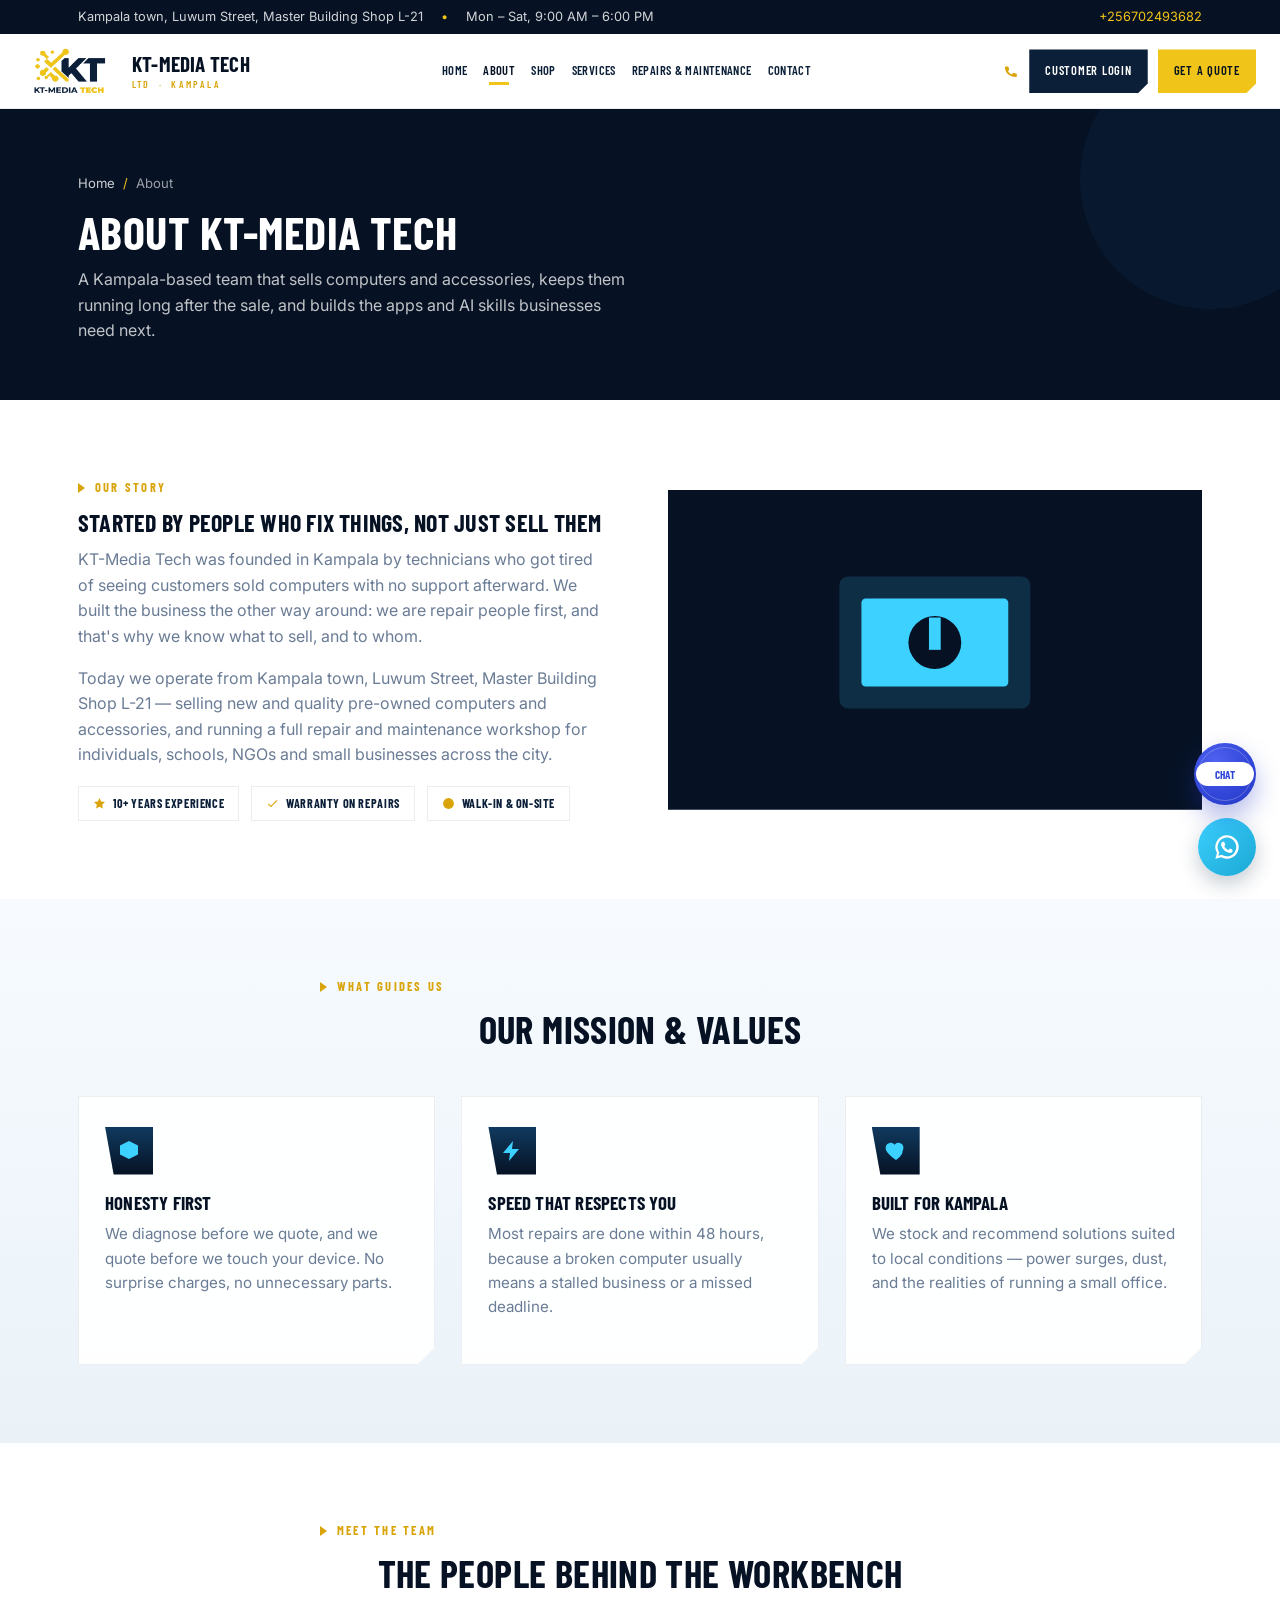
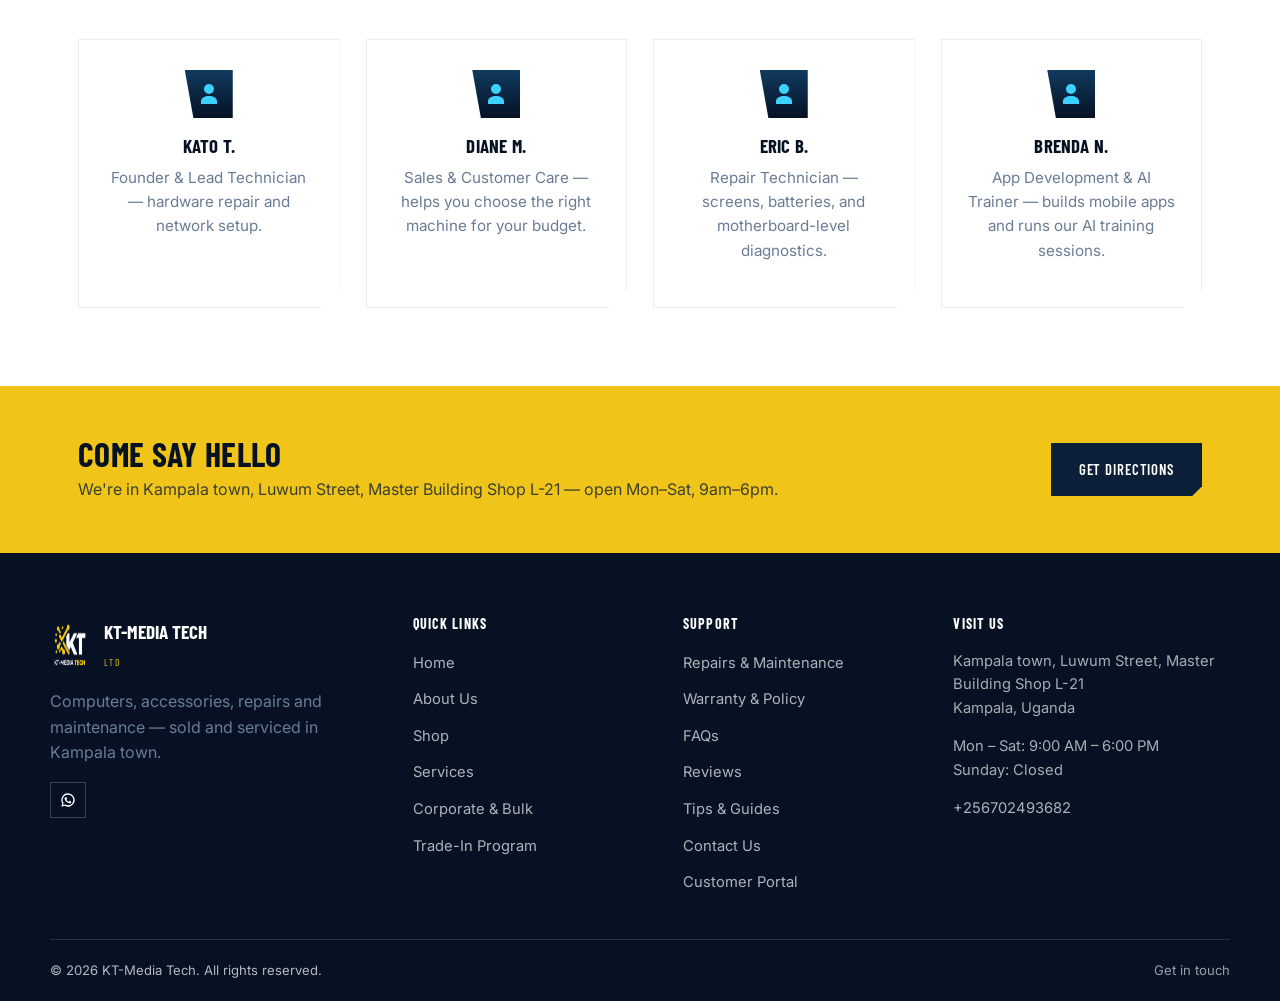
==== commit 9c15c444: "Add files via upload" ====
--- a/pages/about.html
+++ b/pages/about.html
@@ -187,13 +187,18 @@
         <li><a href="about.html">About Us</a></li>
         <li><a href="shop.html">Shop</a></li>
         <li><a href="services.html">Services</a></li>
+        <li><a href="corporate.html">Corporate &amp; Bulk</a></li>
+        <li><a href="trade-in.html">Trade-In Program</a></li>
       </ul>
     </div>
     <div class="footer-col">
       <h4>Support</h4>
       <ul>
         <li><a href="repairs.html">Repairs &amp; Maintenance</a></li>
+        <li><a href="warranty.html">Warranty &amp; Policy</a></li>
         <li><a href="faq.html">FAQs</a></li>
+        <li><a href="testimonials.html">Reviews</a></li>
+        <li><a href="blog.html">Tips &amp; Guides</a></li>
         <li><a href="contact.html">Contact Us</a></li>
         <li><a href="login.html">Customer Portal</a></li>
       </ul>
--- a/assets/style.css
+++ b/assets/style.css
@@ -1551,11 +1551,29 @@
   overflow: hidden;
 }
 
-/* Mobile responsive for floating cart */
+.cart-total-pill{
+  display:none;
+}
+
 @media (max-width: 640px) {
   .floating-cart {
     bottom: 20px;
     right: 20px;
+  }
+
+  .cart-total-pill{
+    display:inline-flex;
+    align-items:center;
+    background: var(--navy-deep);
+    color:#fff;
+    font-family: var(--font-display);
+    font-weight:700;
+    font-size:0.78rem;
+    padding:8px 12px;
+    border-radius:999px;
+    margin-right:8px;
+    box-shadow: 0 4px 12px rgba(13,40,71,0.25);
+    white-space:nowrap;
   }
 
   .cart-float-btn {
